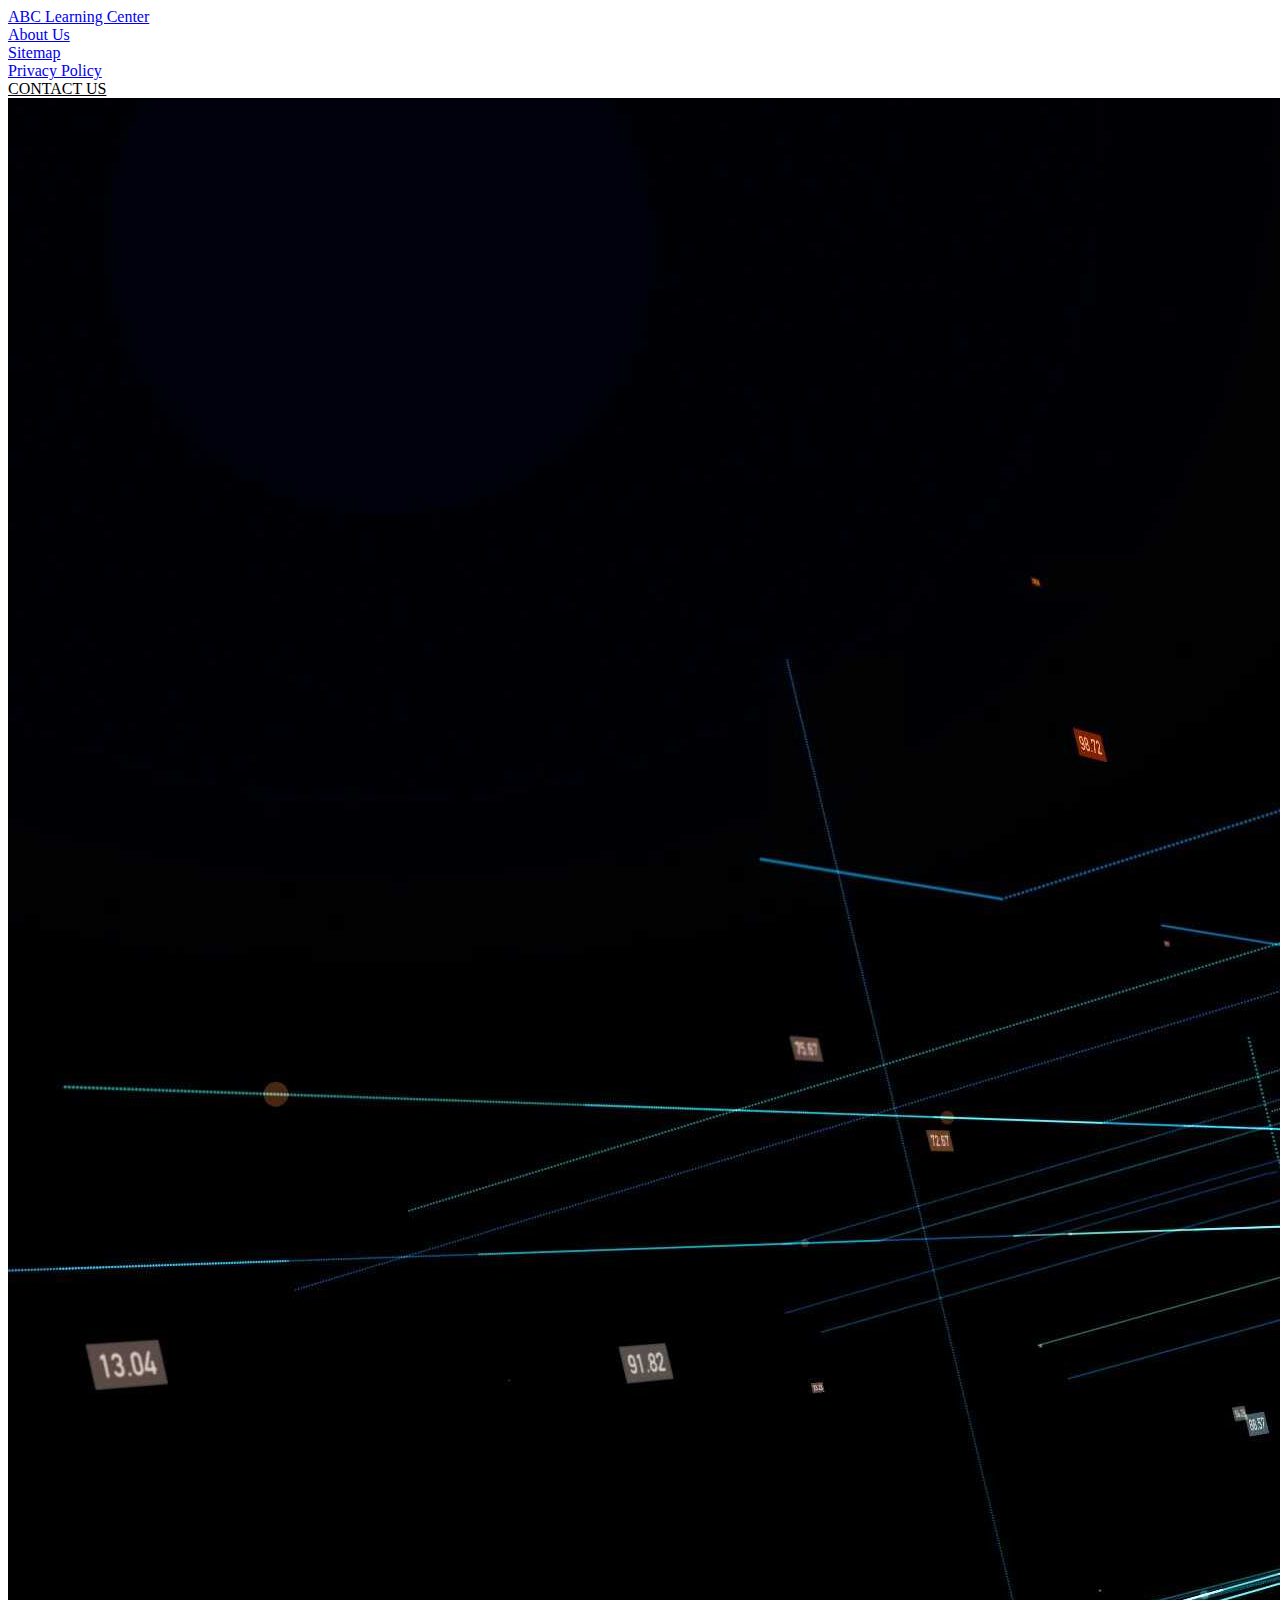
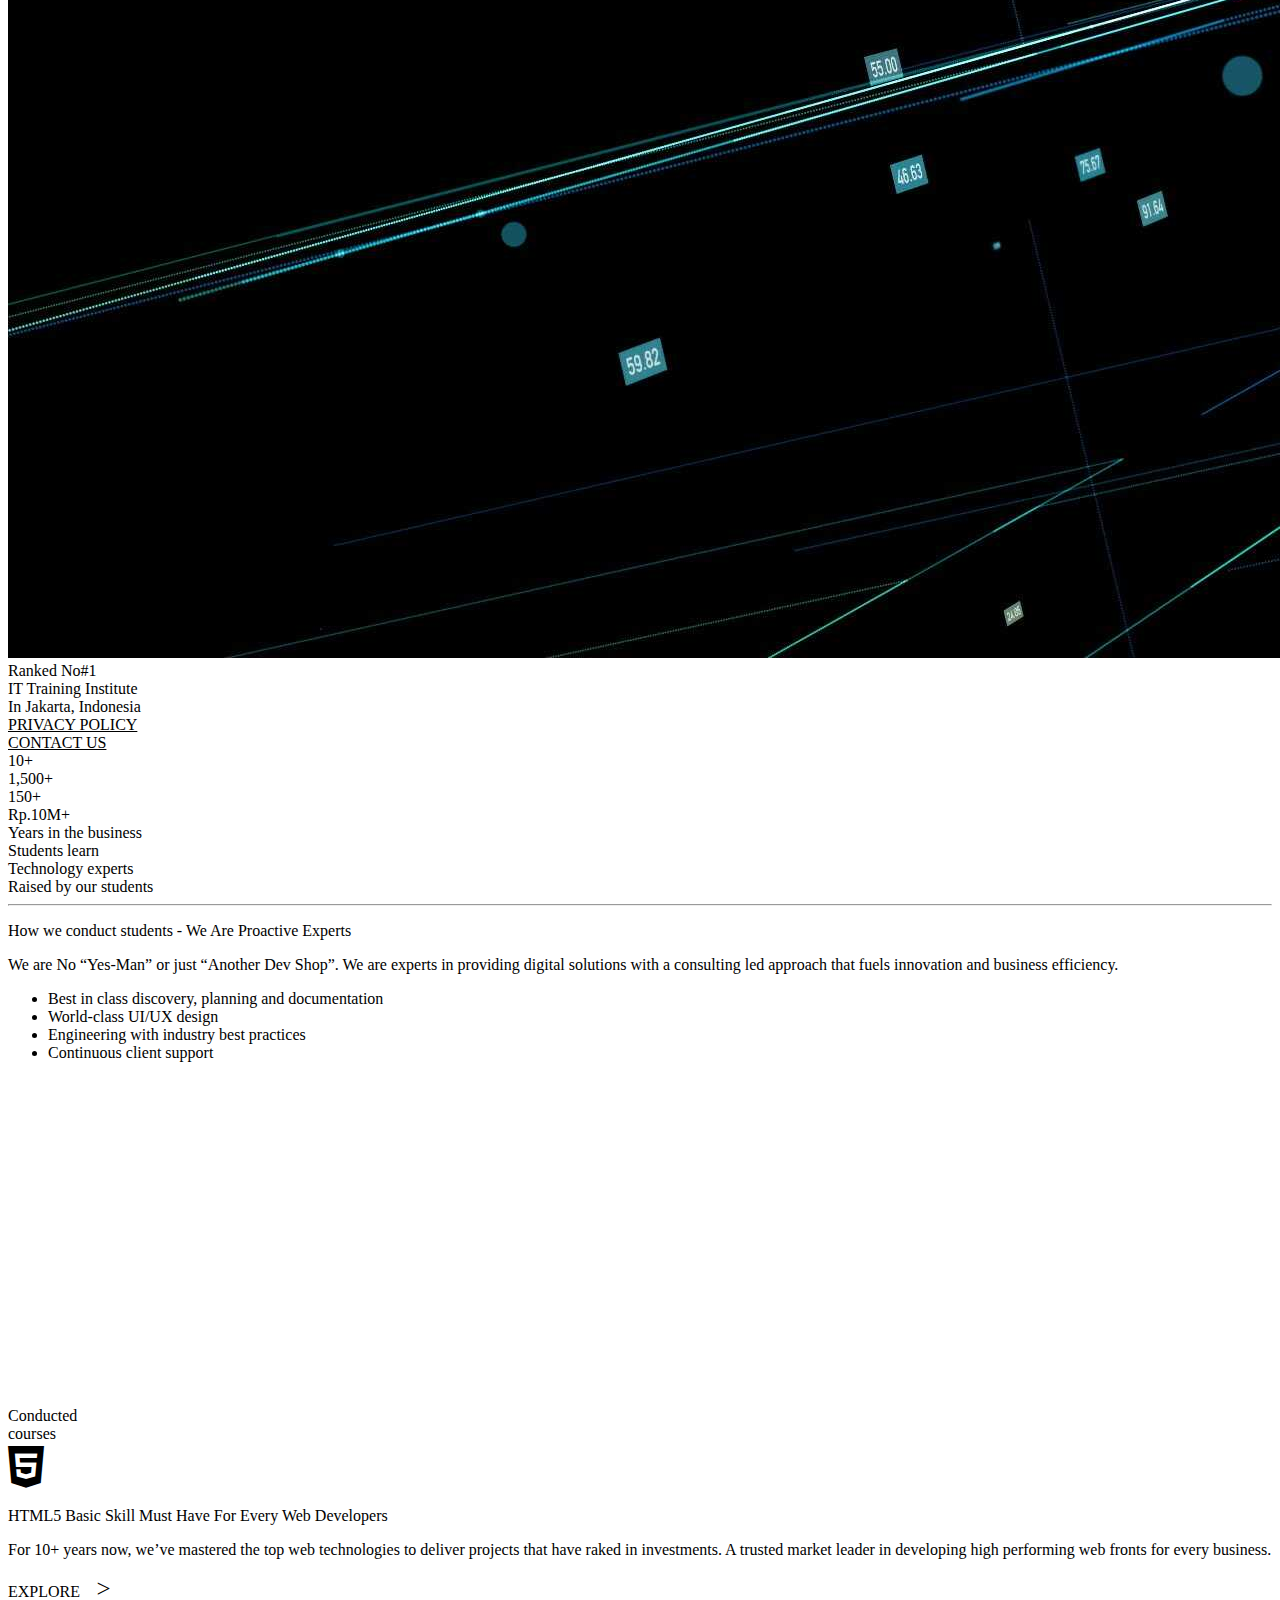
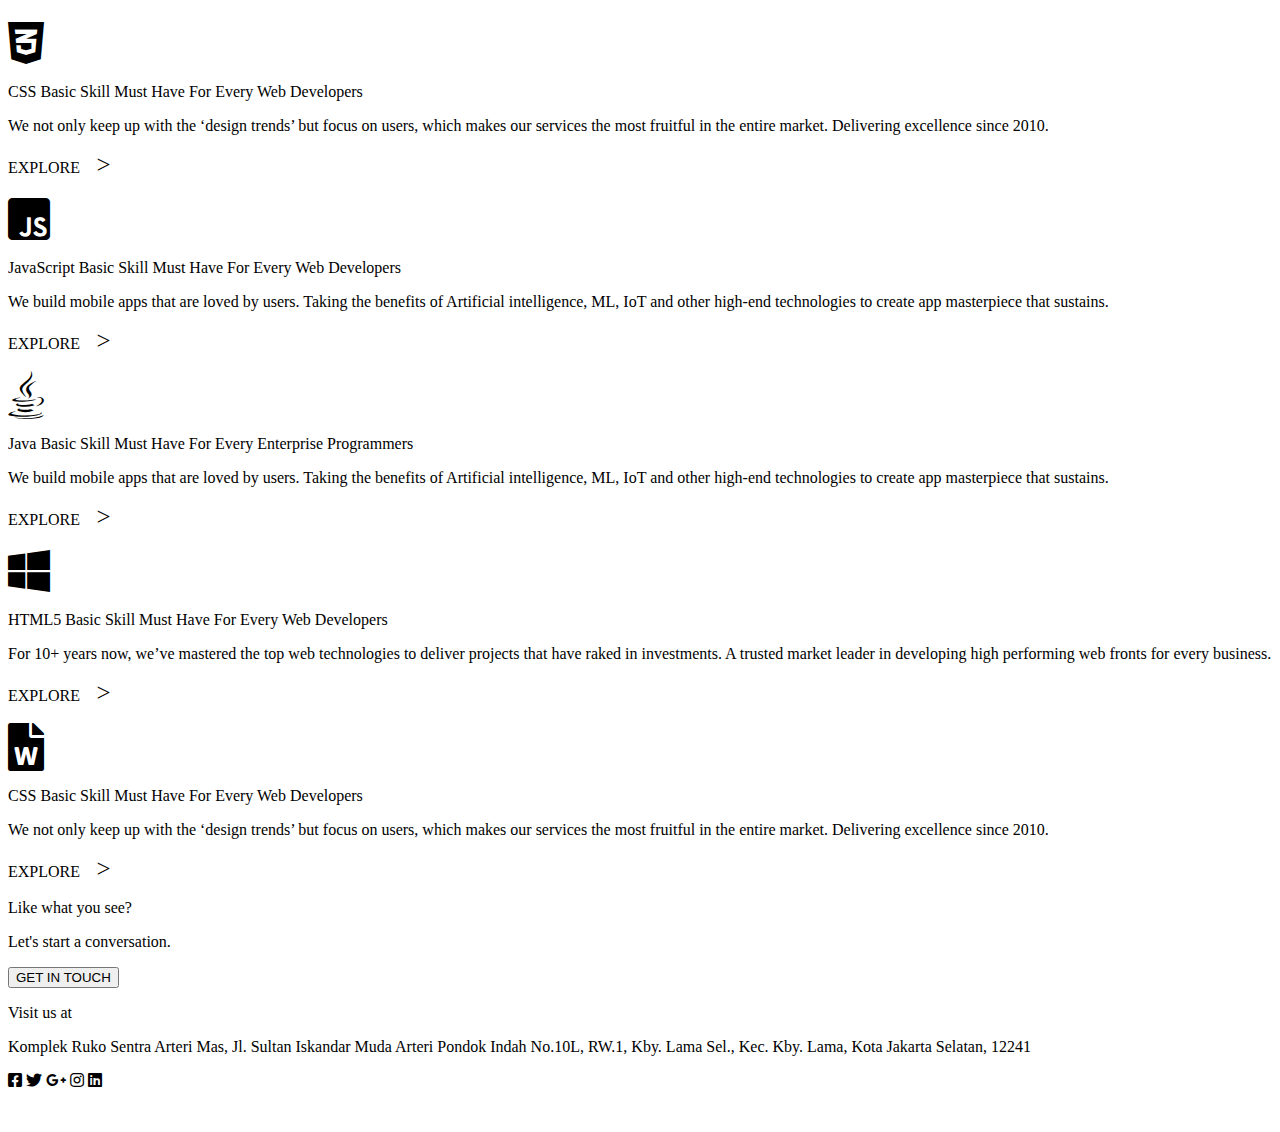
==== MiniProjectCompanyProfile/index.html @ 8520f1a9 "init" ====
<!DOCTYPE html>
<html lang="en">
<head>
    <meta charset="UTF-8">
    <meta name="viewport" content="width=device-width, initial-scale=1.0">
    <link rel="stylesheet" type="text/css" href="/css/container.css">
    <link rel="stylesheet" type="text/css" href="/css/container2.css">
    <link rel="stylesheet" type="text/css" href="/css/container3.css">
    <!-- <link rel="stylesheet" href="/fontawesome-free-5.13.0-web/css/all.min.css"> -->
    <link rel="stylesheet" href="https://cdnjs.cloudflare.com/ajax/libs/font-awesome/5.13.0/css/all.min.css">
    <!-- FONTS -->
    <link href="https://fonts.googleapis.com/css2?family=Balsamiq+Sans&display=swap" rel="stylesheet">
    <title>ABC Learning Center</title>
</head>
<body>
    <div class="container">
        <div class="logo-nav nav">
            <a href="index.html">ABC Learning Center</a>
        </div>
        <div class="about-nav nav">
            <a href="about.html">About Us</a>
        </div>
        <div class="sitemap-nav nav">
            <a href="sitemap.html">Sitemap</a>
        </div>
        <div class="privacy-nav nav">
            <a href="privacy.html">Privacy Policy</a>
        </div>
        <div class="contact-nav nav">
            <a href="contact.html" style="color: black;">CONTACT US</a>
        </div>
        <div class="background-image"><img src="./images/2.jpg" alt="" srcset=""></div>
        <div class="ranked">Ranked No#1</div>
        <div class="training">IT Training Institute</div>
        <div class="jakarta">In Jakarta, Indonesia</div>
        <div class="privacy-btn">
            <a href="privacy.html" style="color: black;">PRIVACY POLICY</a>
        </div>
        <div class="contact-btn">
            <a href="contact.html" style="color: black;">CONTACT US</a>
        </div>
    </div>
    <div class="container2">
        <div>10+</div>
        <div>1,500+</div>
        <div>150+</div>
        <div>Rp.10M+</div>
    </div>
    <div class="container3">
        <div>Years in the business</div>
        <div>Students learn</div>
        <div>Technology experts</div>
        <div>Raised by our students</div>
    </div>
    <hr>
    <div class="container4">
        <div>
            <p>How we conduct students - We Are Proactive Experts</p>
            <p>We are No “Yes-Man” or just “Another Dev Shop”. We are 
                experts in providing digital solutions with a consulting led 
                approach that fuels innovation and business efficiency.
            </p>
            <ul>
                <li>Best in class discovery, planning and documentation</li>
                <li>World-class UI/UX design</li>
                <li>Engineering with industry best practices</li>
                <li>Continuous client support</li>
            </ul>
        </div>
        <div>
            <iframe width="590" height="325" src="https://www.youtube.com/embed/ZkV2wn1AMR0" 
            frameborder="0" allow="accelerometer; autoplay; encrypted-media; gyroscope; picture-in-picture" 
            allowfullscreen></iframe>
        </div>
        <div>Conducted</div>
        <div>courses</div>
    </div>
    <div class="container5">
        <div>
            <i class="fab fa-html5 fa-3x" aria-hidden="true"></i>
            <p>HTML5 Basic Skill Must Have For Every Web Developers</p>
            <p>For 10+ years now, we’ve mastered the top web technologies to deliver 
                projects that have raked in investments. A trusted market leader in developing 
                high performing web fronts for every business.</p>
            <p>EXPLORE <span style="font-size: 25px;"> &nbsp; > </span></p>
        </div>
        <div>
            <i class="fab fa-css3-alt fa-3x"></i>
            <p>CSS Basic Skill Must Have For Every Web Developers</p>
            <p>We not only keep up with the ‘design trends’ but focus on users, which makes our services 
                the most fruitful in the entire market. Delivering excellence since 2010.</p>
            <p>EXPLORE <span style="font-size: 25px;"> &nbsp; > </span></p>
        </div>
        <div>
            <i class="fab fa-js-square fa-3x"></i>
            <p>JavaScript Basic Skill Must Have For Every Web Developers</p>
            <p>We build mobile apps that are loved by users. Taking the benefits of Artificial intelligence, 
                ML, IoT and other high-end technologies to create app masterpiece that sustains.</p>
            <p>EXPLORE <span style="font-size: 25px;"> &nbsp; > </span></p>
        </div>
        <div>
            <i class="fab fa-java fa-3x"></i>
            <p>Java Basic Skill Must Have For Every Enterprise Programmers</p>
            <p>We build mobile apps that are loved by users. Taking the benefits of Artificial intelligence, 
                ML, IoT and other high-end technologies to create app masterpiece that sustains.</p>
            <p>EXPLORE <span style="font-size: 25px;"> &nbsp; > </span></p>
        </div>
        <div>
            <i class="fab fa-windows fa-3x"></i>
            <p>HTML5 Basic Skill Must Have For Every Web Developers</p>
            <p>For 10+ years now, we’ve mastered the top web technologies to deliver 
                projects that have raked in investments. A trusted market leader in developing 
                high performing web fronts for every business.</p>
            <p>EXPLORE <span style="font-size: 25px;"> &nbsp; > </span></p>
        </div>
        <div>
            <i class="fas fa-file-word fa-3x"></i>
            <p>CSS Basic Skill Must Have For Every Web Developers</p>
            <p>We not only keep up with the ‘design trends’ but focus on users, which makes our services 
                the most fruitful in the entire market. Delivering excellence since 2010.</p>
            <p>EXPLORE <span style="font-size: 25px;"> &nbsp; > </span></p>
        </div>
    </div>
    <div class="container6">
        <div>
            <p>Like what you see?</p>
            <p>Let's start a conversation.</p>
            <button>
                <a href="contact.html" style="text-decoration: none; color: black;">GET IN TOUCH</a>
            </button>
            <p>Visit us at</p>
            <p>Komplek Ruko Sentra Arteri Mas, 
                Jl. Sultan Iskandar Muda Arteri Pondok Indah No.10L, 
                RW.1, Kby. Lama Sel., Kec. Kby. Lama, Kota Jakarta Selatan, 12241</p>
            <p>
                <i class="fab fa-facebook-square fa-1x"></i>
                <i class="fab fa-twitter fa-1x"></i>
                <i class="fab fa-google-plus-g fa-1x"></i>
                <i class="fab fa-instagram fa-1x"></i>
                <i class="fab fa-linkedin fa-1x"></i>
            </p>
        </div>
        <div>
            <img src="/images/4.jpg" alt="" srcset="">
        </div>
    </div>
</body>
</html>
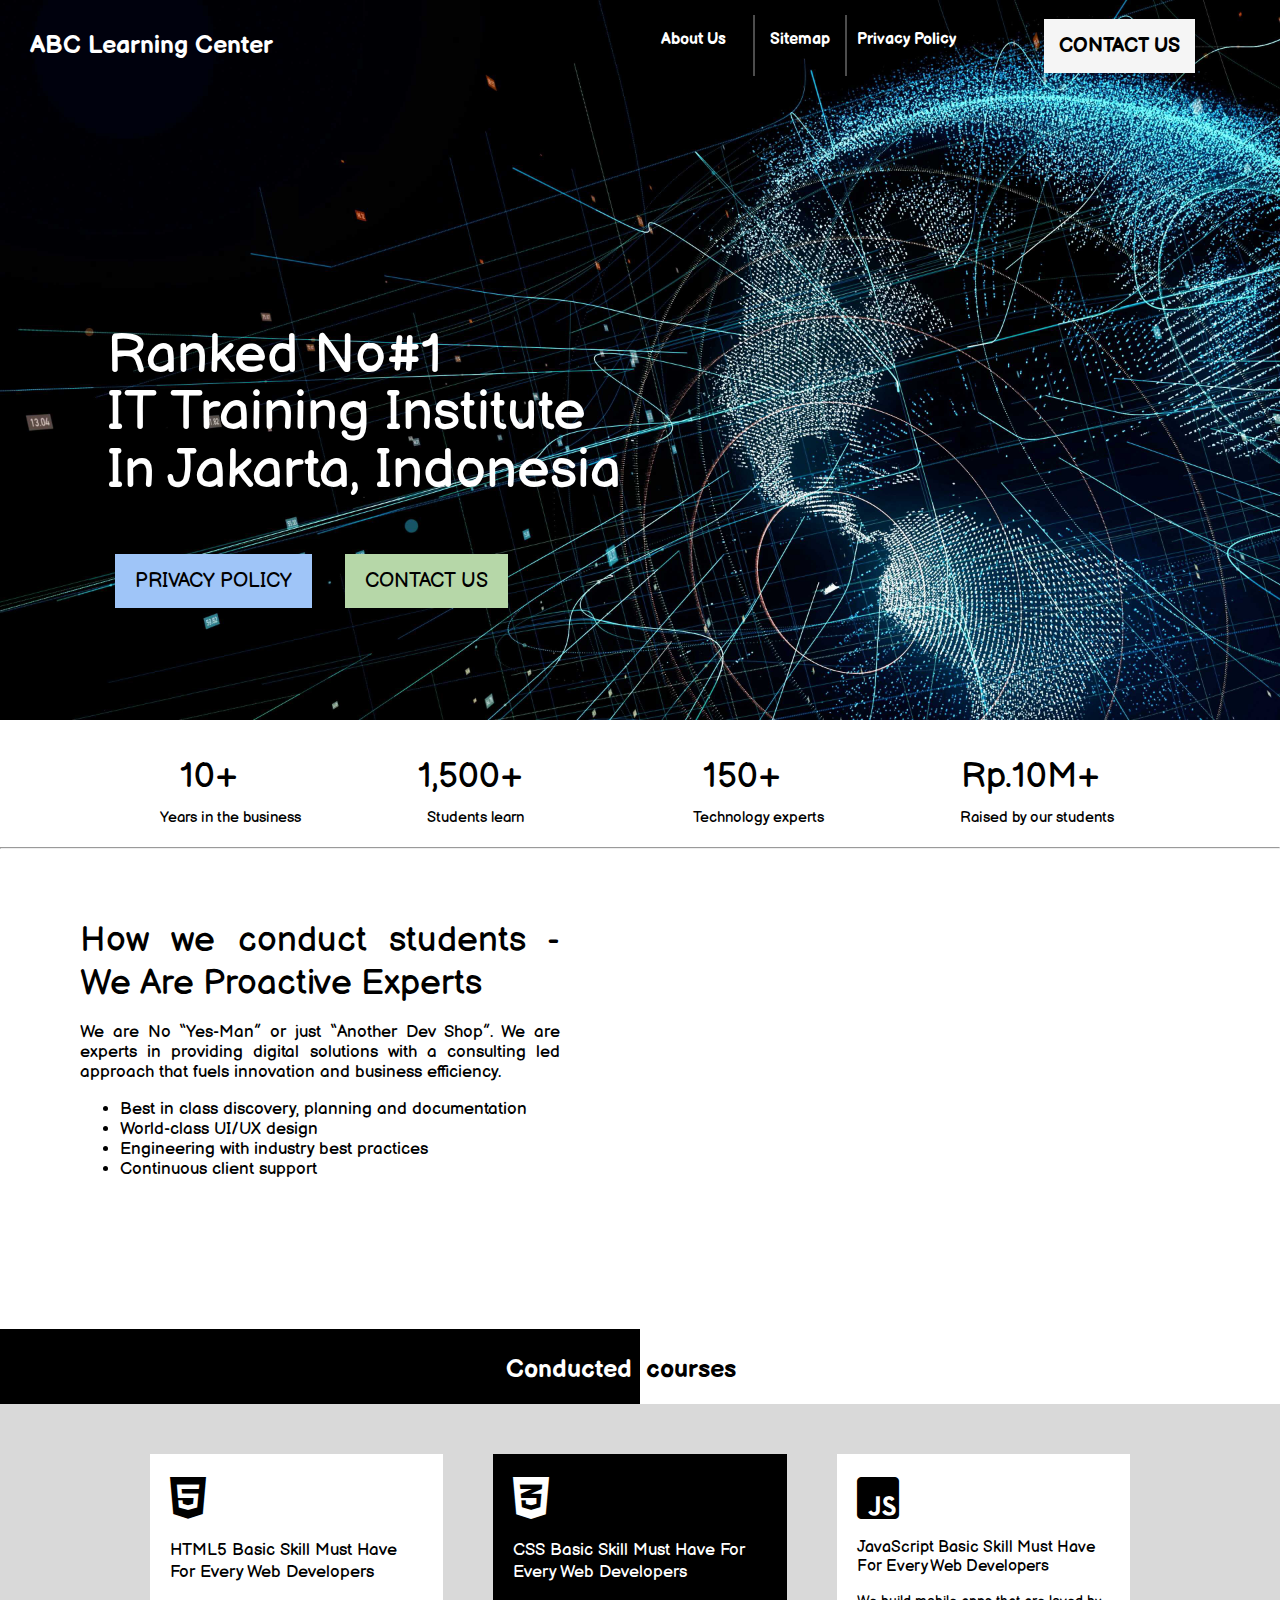
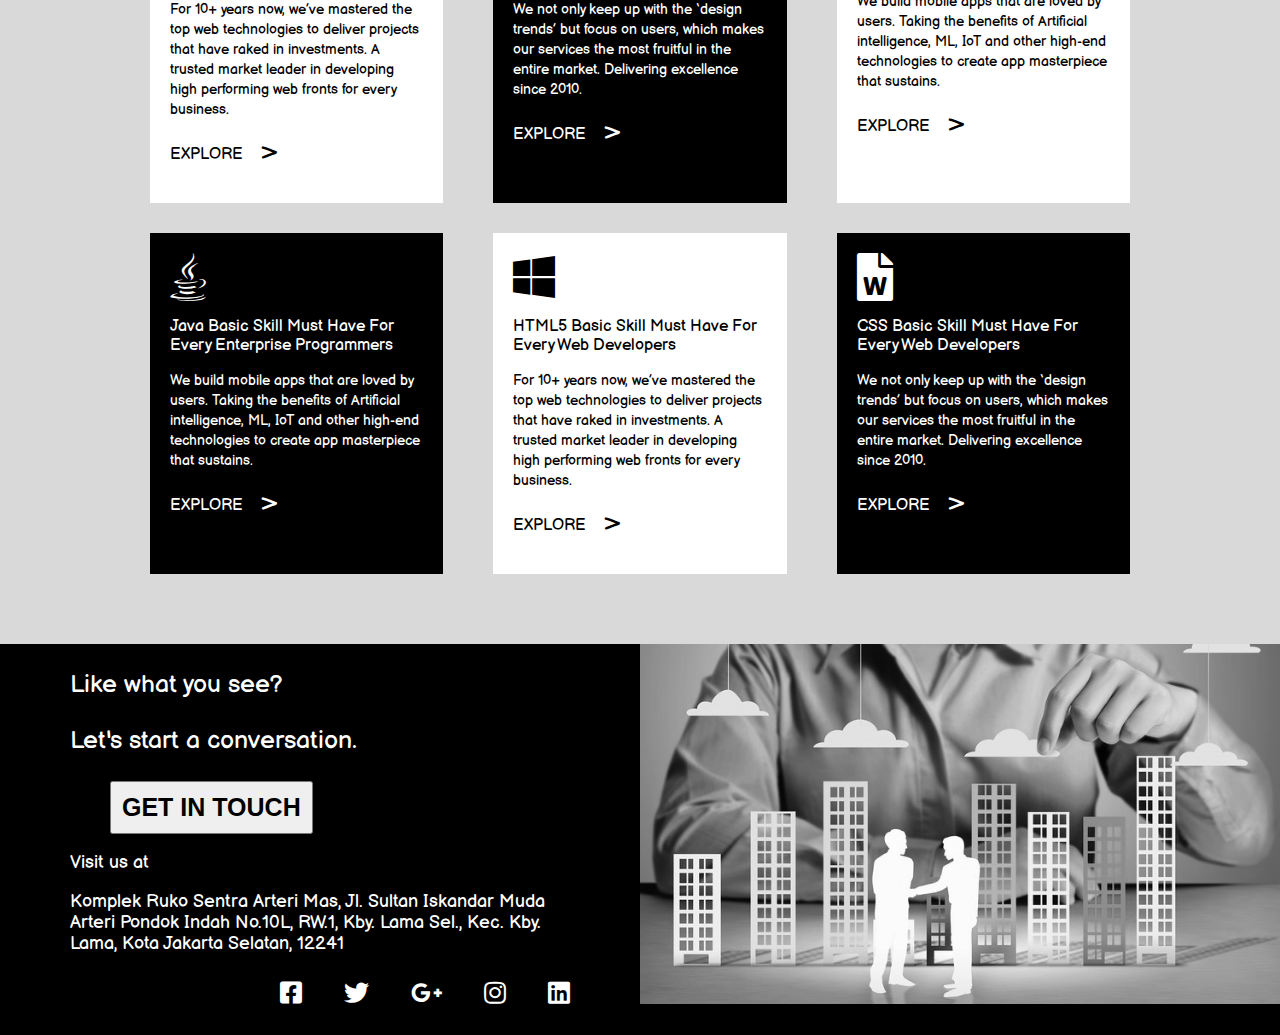
==== commit 8fe8c84b: "change css folder link href" ====
--- a/MiniProjectCompanyProfile/index.html
+++ b/MiniProjectCompanyProfile/index.html
@@ -3,9 +3,9 @@
 <head>
     <meta charset="UTF-8">
     <meta name="viewport" content="width=device-width, initial-scale=1.0">
-    <link rel="stylesheet" type="text/css" href="/css/container.css">
-    <link rel="stylesheet" type="text/css" href="/css/container2.css">
-    <link rel="stylesheet" type="text/css" href="/css/container3.css">
+    <link rel="stylesheet" type="text/css" href="/MiniProjectCompanyProfile/css/container.css">
+    <link rel="stylesheet" type="text/css" href="/MiniProjectCompanyProfile/css/container2.css">
+    <link rel="stylesheet" type="text/css" href="/MiniProjectCompanyProfile/css/container3.css">
     <!-- <link rel="stylesheet" href="/fontawesome-free-5.13.0-web/css/all.min.css"> -->
     <link rel="stylesheet" href="https://cdnjs.cloudflare.com/ajax/libs/font-awesome/5.13.0/css/all.min.css">
     <!-- FONTS -->
@@ -141,7 +141,7 @@
             </p>
         </div>
         <div>
-            <img src="/images/4.jpg" alt="" srcset="">
+            <img src="/MiniProjectCompanyProfile/images/4.jpg" alt="" srcset="">
         </div>
     </div>
 </body>
--- a/MiniProjectCompanyProfile/css/container.css
+++ b/MiniProjectCompanyProfile/css/container.css
@@ -0,0 +1,152 @@
+body {
+    margin: 0;
+    padding: 0;
+    box-sizing: border-box;
+    font-family: 'Balsamiq Sans', cursive;
+    height: auto;
+}
+
+.container {
+    display: grid;
+    grid-template-columns: repeat(24, 1fr);
+    grid-template-rows: auto repeat(11, 1fr);
+}
+
+
+.container > div > a {
+    text-decoration: none;
+    color: white;
+}
+
+.nav {
+    color: rgb(255, 255, 255);
+    margin: 15px;
+    padding: 15px;
+    z-index: 2;
+    font-weight: bold;
+}
+
+.logo-nav {
+    grid-column: 1 / 10;
+    grid-row: 1;
+    font-size: 25px;   
+}
+
+.about-nav {
+    grid-column: 12 / 16;
+    justify-self: center;
+    grid-row: 1;   
+    color: black;
+}
+
+.sitemap-nav {
+    grid-column: 15 / 17;
+    justify-self: center;
+    grid-row: 1;
+    border-left: 2px solid rgba(255, 255, 255, 0.3);
+    border-right: 2px solid rgba(255, 255, 255, 0.3);
+}
+
+.privacy-nav {
+    grid-column: 16 / 20;
+    justify-self: center;
+    grid-row: 1;
+}
+
+.contact-nav {
+    grid-column: 20 / 24;
+    grid-row: 1;
+    background-color: whitesmoke;
+    color: black;
+    justify-self: center;
+    align-self: center;
+    font-size: 20px;
+    transition: cubic-bezier(0.23, 1, 0.320, 1);
+}
+
+.contact-nav:hover {
+    background-color: rgb(64, 129, 226);
+    color: rgb(255, 255, 255);
+}
+
+
+.background-image {
+    grid-column: 1 / -1;   
+    grid-row: 1 / -1;
+}
+
+.background-image > img {
+    max-width: 100%;
+    height: auto;
+    object-fit: cover;
+    z-index: 1;
+}
+
+.ranked {
+    grid-column: 3 / -1;
+    grid-row: 6 / 8;
+    color: rgb(255, 255, 255);
+    z-index: 2;
+    font-size: 55px;;
+}
+
+.training {
+    grid-column: 3 / -1;
+    grid-row: 7 / 9;
+    color: rgb(255, 255, 255);
+    z-index: 2;
+    font-size: 55px;
+}
+
+.jakarta {
+    grid-column: 3 / -1;
+    grid-row: 8 / 10;
+    color: rgb(255, 255, 255);
+    z-index: 2;
+    font-size: 55px;
+}
+
+.privacy-btn {
+    grid-column: 3 / 7;
+    grid-row: 10;
+    background-color: #9FC5F8;
+    color: black;
+    justify-self: center;
+    align-self: center;
+    font-size: 20px;
+    transition: cubic-bezier(0.23, 1, 0.320, 1);
+    padding: 15px 20px;
+}
+
+.privacy-btn:hover {
+    background-color: rgb(255, 255, 255);
+    color: rgb(0, 0, 0);
+}
+
+.contact-btn {
+    grid-column: 7 / 11;
+    grid-row: 10;
+    background-color: #B6D7A8;
+    color: black;
+    justify-self: center;
+    align-self: center;
+    font-size: 20px;
+    transition: cubic-bezier(0.23, 1, 0.320, 1);
+    padding: 15px 20px;
+}
+
+.contact-btn:hover {
+    background-color: rgb(255, 255, 255);
+    color: rgb(0, 0, 0);
+}
+
+.flexbox-middle {
+    display: flex;
+    justify-content: space-around;
+    font-size: 45px;
+    margin-top: 30px;
+}
+
+.flexbox-middle > p {
+    font-size: 15px;
+}--- a/MiniProjectCompanyProfile/css/container2.css
+++ b/MiniProjectCompanyProfile/css/container2.css
@@ -0,0 +1,87 @@
+.container2 {
+    display: flex;
+    justify-content: space-evenly;
+    margin-top: 30px;
+}
+
+.container2 > div {
+    font-size: 35px;
+}
+
+.container3 {
+    display: grid;
+    margin-top: 10px;
+    margin-bottom: 20px;
+    grid-template-columns: repeat(24, 1fr);
+    font-size: 15px;
+}
+
+.container3 > div:nth-child(1) {
+    grid-column: 4 / 9;
+}
+
+.container3 > div:nth-child(2) {
+    grid-column: 9 / 14;
+}
+
+.container3 > div:nth-child(3) {
+    grid-column: 14 / 19;
+}
+
+.container3 > div:nth-child(4) {
+    grid-column: 19 / -1;
+}
+
+.container4 {
+    display: grid;
+    margin-top: 10px;
+    grid-template-columns: repeat(2, 1fr);
+    grid-template-rows: auto auto;
+    font-size: 15px;
+}
+
+.container4 > div:nth-child(1) {
+    text-align: justify;
+    padding: 0 80px;
+    margin-top: 25px;
+}
+
+.container4 > div > p:nth-child(1) {
+    font-size: 35px;
+    margin-bottom: 0;
+}   
+
+.container4 > div > p:nth-child(2) {
+    font-size: 17px;
+}
+
+.container4 > div > ul {
+    font-size: 17px;
+}
+
+.container4 > div:nth-child(2) {
+    margin-top: 65px;
+}
+
+.container4 > div:nth-child(3) {
+    margin-top: 75px;
+    background-color: black;
+    color: white;
+    font-size: 25px;
+    text-align: end;
+    padding-right: 8px;
+    padding-top: 25px;
+    font-weight: bold;
+    height: 50px;
+}
+
+.container4 > div:nth-child(4) {
+    margin-top: 75px;
+    background-color: white;
+    color: black;
+    font-size: 25px;
+    padding-left: 6px;
+    padding-top: 25px;
+    font-weight: bold;
+    height: 50px;
+}
--- a/MiniProjectCompanyProfile/css/container3.css
+++ b/MiniProjectCompanyProfile/css/container3.css
@@ -0,0 +1,126 @@
+.container5 {
+    display: grid;
+    grid-template-columns: repeat(3, 1fr);
+    grid-template-rows: auto auto;
+    column-gap: 50px;
+    row-gap: 30px;
+    background-color: #9999995e;
+    padding-top: 50px;
+    padding-left: 150px;
+    padding-right: 150px;
+    padding-bottom: 70px;
+}
+
+.container5 > div:nth-child(1) {
+    background-color: rgb(255, 255, 255);
+    padding: 20px;
+}
+.container5 > div:nth-child(1) > p:nth-child(2){
+    font-size: 17px;
+    line-height: 22px;
+}
+.container5 > div:nth-child(1) > p:nth-child(3){
+    font-size: 14px;
+    line-height: 20px;
+}
+
+.container5 > div:nth-child(2) {
+    background-color: rgb(0, 0, 0);
+    color: rgb(255, 255, 255);
+    padding: 20px;
+}
+.container5 > div:nth-child(2) > p:nth-child(2){
+    font-size: 17px;
+    line-height: 22px;
+}
+.container5 > div:nth-child(2) > p:nth-child(3){
+    font-size: 14px;
+    line-height: 20px;
+}
+
+.container5 > div:nth-child(3) {
+    background-color: rgb(255, 255, 255);
+    padding: 20px;
+}
+.container5 > div:nth-child(3) > p:nth-child(3){
+    font-size: 14px;
+    line-height: 20px;
+}
+
+.container5 > div:nth-child(4) {
+    background-color: rgb(0, 0, 0);
+    padding: 20px;
+    color: rgb(255, 255, 255);
+}
+.container5 > div:nth-child(4) > p:nth-child(3){
+    font-size: 14px;
+    line-height: 20px;
+}
+
+.container5 > div:nth-child(5) {
+    background-color: rgb(255, 255, 255);
+    padding: 20px;
+}
+.container5 > div:nth-child(5) > p:nth-child(3){
+    font-size: 14px;
+    line-height: 20px;
+}
+
+.container5 > div:nth-child(6) {
+    background-color: rgb(0, 0, 0);
+    padding: 20px;
+    color: rgb(255, 255, 255);
+}
+.container5 > div:nth-child(6) > p:nth-child(3){
+    font-size: 14px;
+    line-height: 20px;
+}
+
+
+.container6 {
+    display: grid;
+    grid-template-columns: repeat(2, 1fr);
+}
+
+.container6 > div:nth-child(1) {
+    background-color: rgb(0, 0, 0);
+    color: white;
+}
+
+.container6 > div:nth-child(1) > p {
+    font-size: 25px;
+    margin-left: 70px;
+    margin-right: 70px;
+}
+
+.container6 > div:nth-child(1) > button {
+    margin-left: 110px;
+    font-size: 25px;
+    font-weight: bold;
+    transition: cubic-bezier(0.23, 1, 0.320, 1);
+    padding: 10px 10px;
+}
+.container6 > div:nth-child(1) > button:hover {
+    background-color: rgb(64, 129, 226);
+    color: rgb(255, 255, 255);
+}
+
+.container6 > div:nth-child(1) > p:nth-child(4) {
+    font-size: 18px;
+}
+.container6 > div:nth-child(1) > p:nth-child(5) {
+    font-size: 18px;
+}
+.container6 > div:nth-child(1) > p:nth-child(6) {
+    text-align: end;
+    word-spacing: 35px;
+}
+
+.container6 > div:nth-child(2) {
+    background-color: black;
+}
+
+.container6 > div:nth-child(2) > img {
+    width: 100%;       
+    filter: grayscale(100%);
+}
